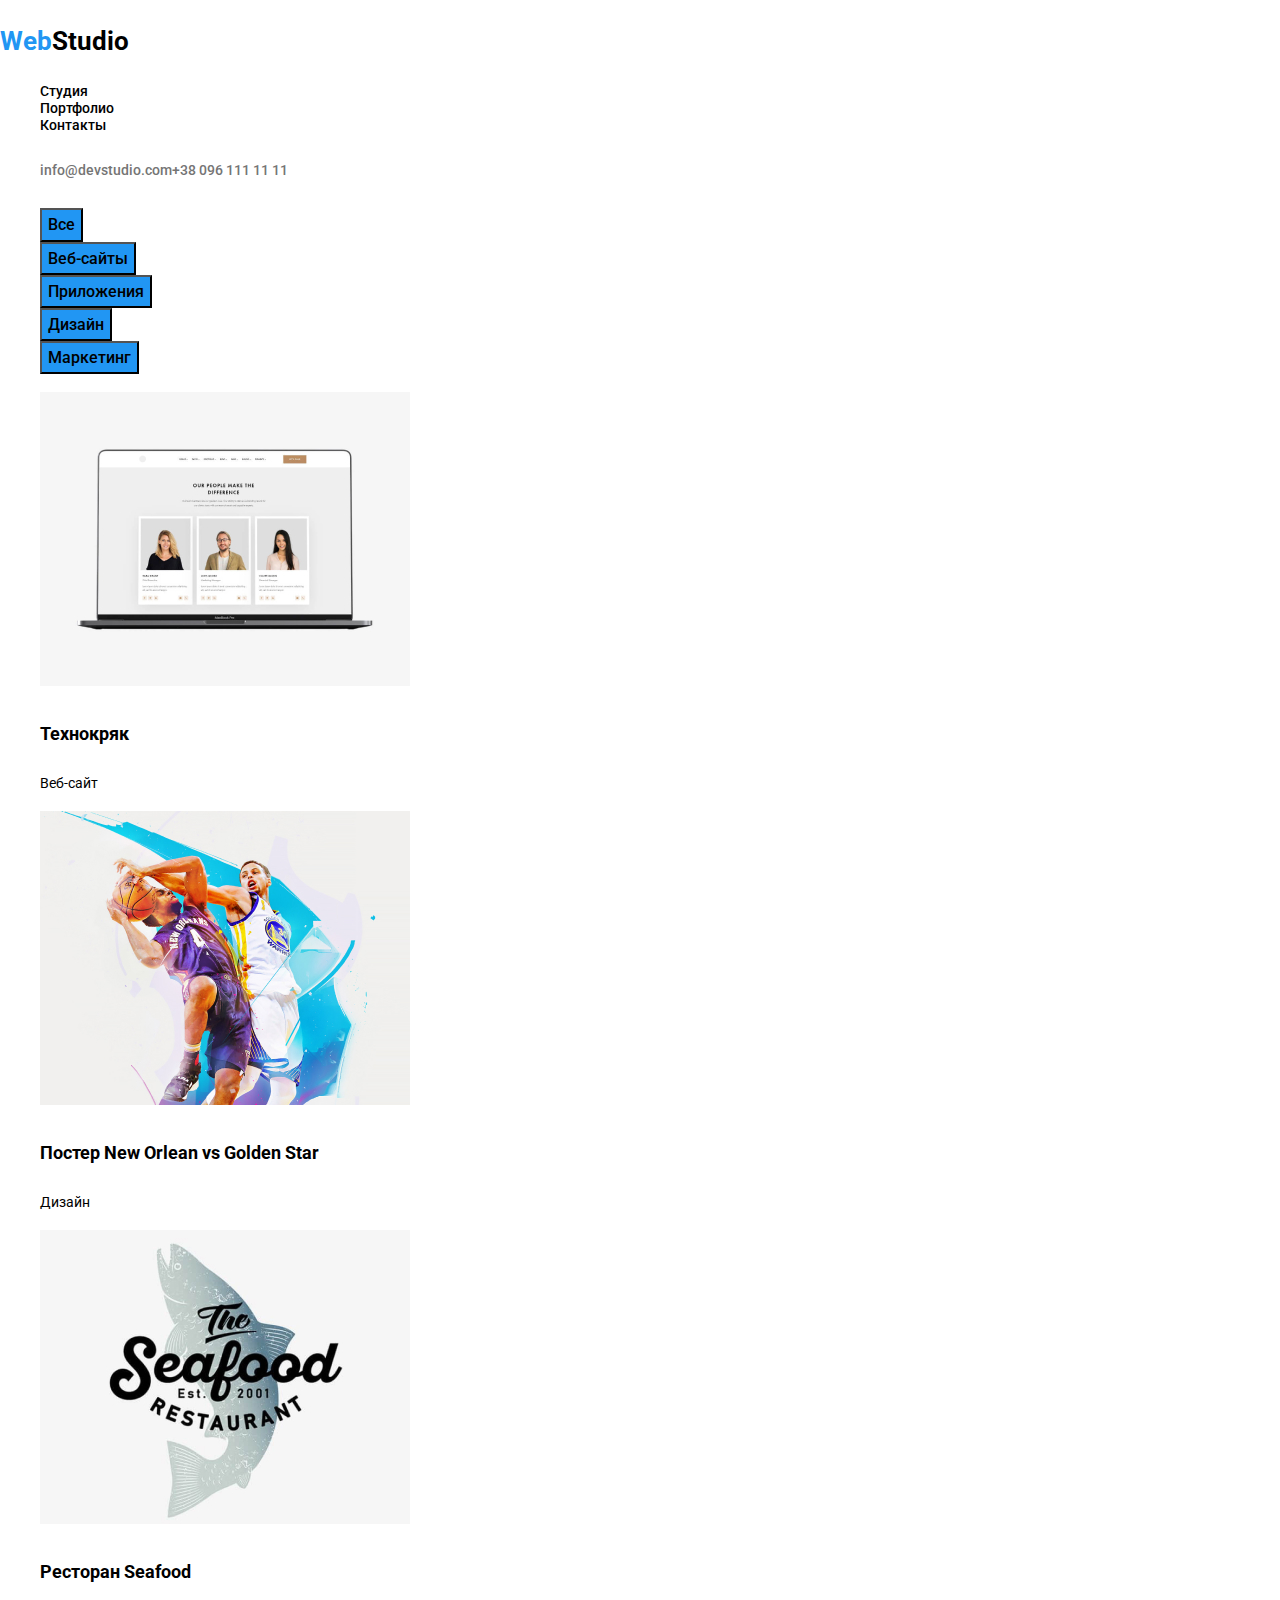
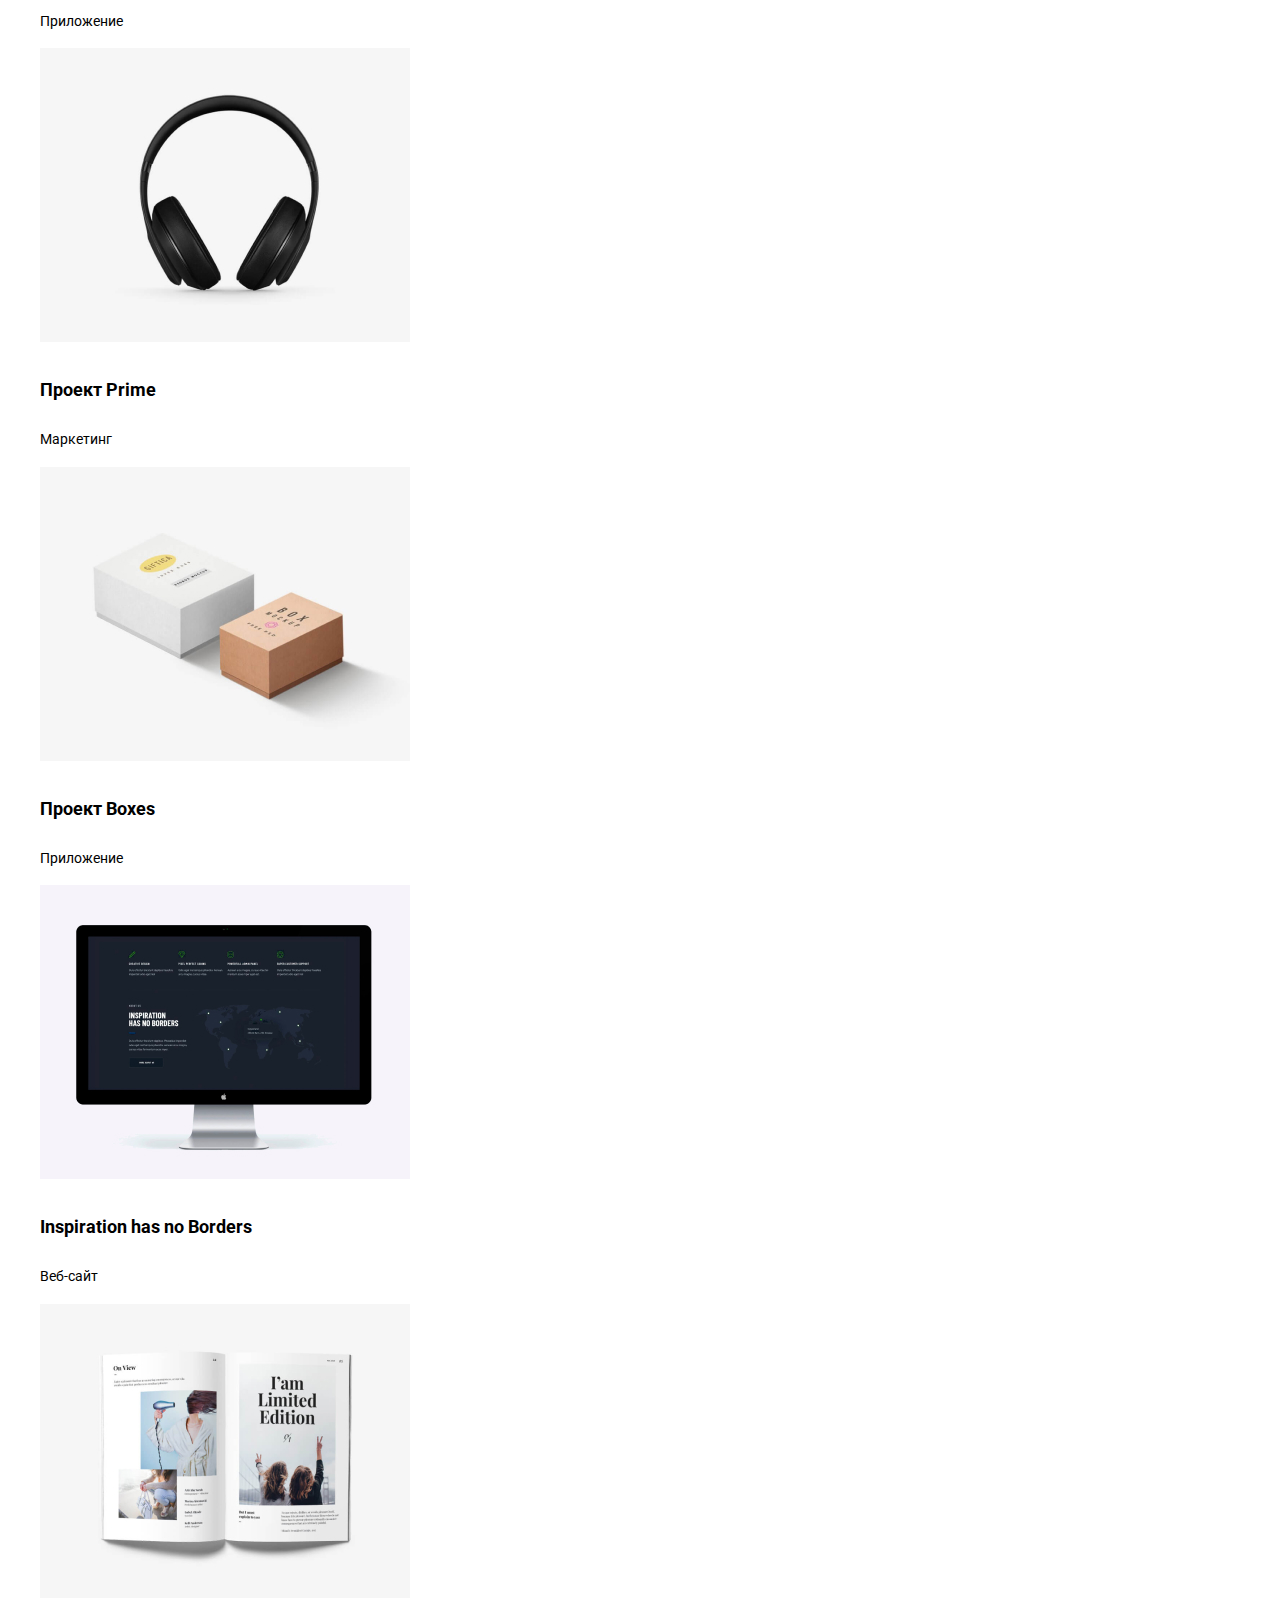
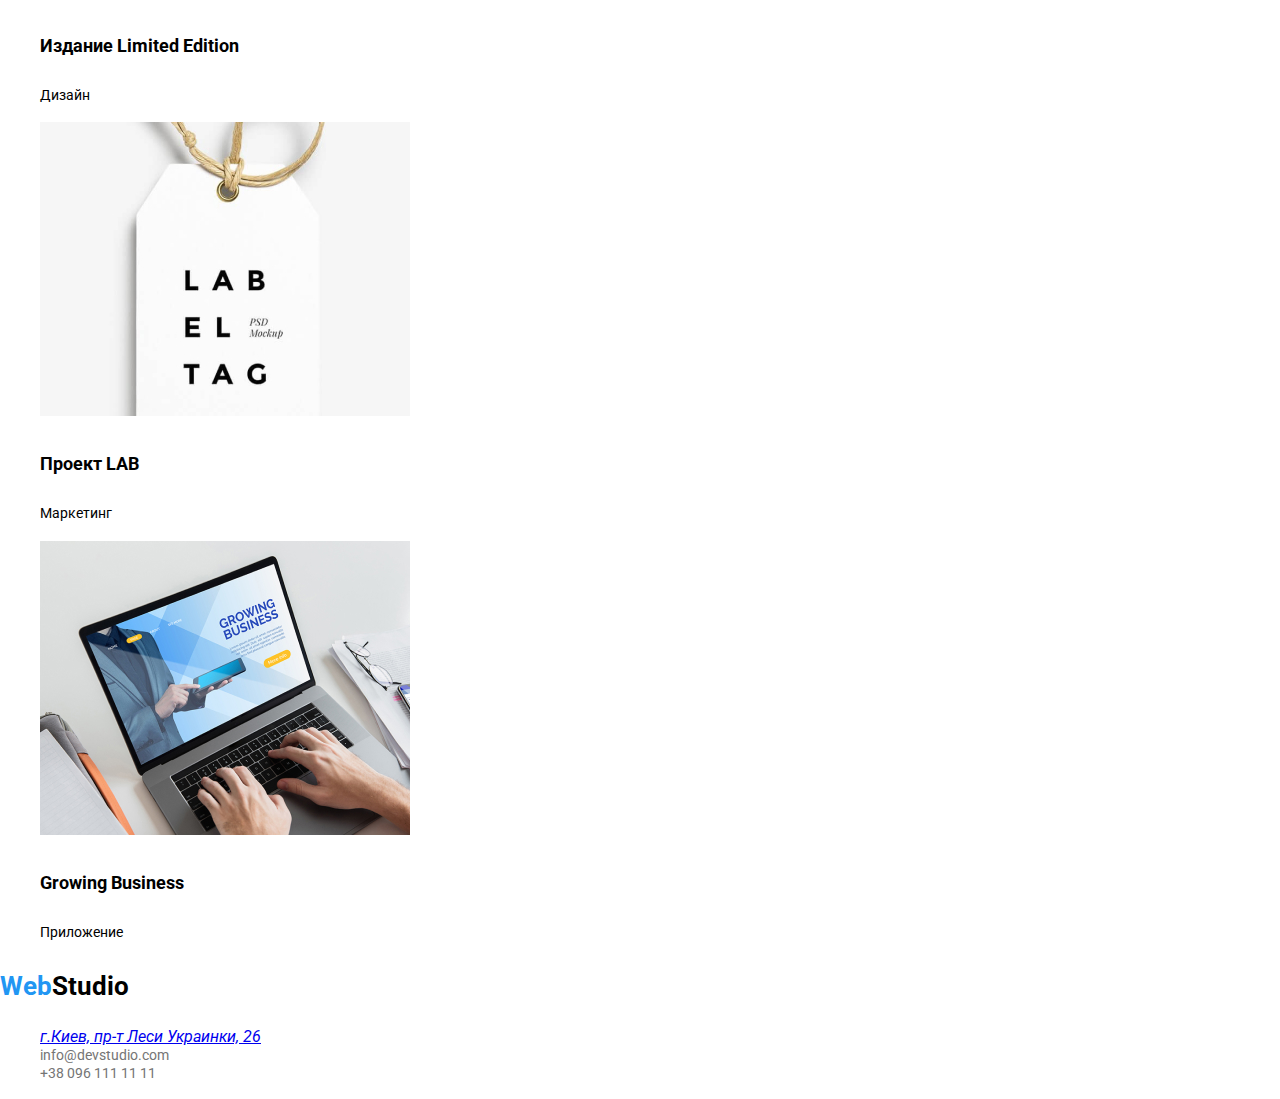
==== portfolio.html @ e32b06ab "First commit" ====
<!DOCTYPE html>
<html lang="en">
<head>
    <meta charset="UTF-8">
    <meta http-equiv="X-UA-Compatible" content="IE=edge">
    <meta name="viewport" content="width=device-width, initial-scale=1.0">
    <title>Portfolio</title>
    <link href="https://fonts.googleapis.com/css2?family=Roboto:wght@400;500;700;900&display=swap" rel="stylesheet">
    <link rel="stylesheet" href="https://cdnjs.cloudflare.com/ajax/libs/modern-normalize/1.0.0/modern-normalize.min.css">
    <link rel="stylesheet" href="./css/styles.css">
</head>
<body>
    <header class="page-header">
        <a href="./index.html" class="logo">
            <p><span class="logo-item">Web</span>Studio</p>
        </a>
        <nav class="nav">
            <ul class="page-header">
                <li><a href="./index.html" class="nav nav-link">Студия</a></li>
                <li><a href="./portfolio.html" class="nav nav-link">Портфолио</a></li>
                <li><a href="#" class="nav nav-link">Контакты</a></li>
            </ul>
        </nav>
            <ul class="contacts">
                <li><a class="contacts contacts-item " href="mailto:info@devstudio.com">info@devstudio.com</a></li>
                <li><a class="contacts contacts-item" href="tel:+380961111111">+38 096 111 11 11</a></li>
            </ul>
    </header>
    
    <main>
            <ul class="list-btn">
                <li><button type="button" class="btn btn-item">Все</button></li>
                <li><button type="button" class="btn btn-item">Веб-сайты</button></li>
                <li><button type="button" class="btn btn-item">Приложения</button></li>
                <li><button type="button" class="btn btn-item">Дизайн</button></li>
                <li><button type="button" class="btn btn-item">Маркетинг</button></li>
            </ul>
        <section class="gallary-project">
                <ul class="gallary-list">
                    <li>
                        <a class="gallary-item" href="">
                            <img class="gallary-img" src="./Image/Tech.jpg" alt="Технокряк">
                        </a>
                        <h3 class="gallary-project">Технокряк</h3>
                        <p class="gallary-text">Веб-сайт</p>
                    </li>
                    <li>
                            <a class="gallary-item" href="">
                                <img class="gallary-img" src="./Image/Basket.jpg" alt="New Orlean vs Golden Star">
                            </a>
                            <h3 class="gallary-project">Постер New Orlean vs Golden Star</h3>
                            <p class="gallary-text">Дизайн</p>
                    </li>
                    <li>
                            <a class="gallary-item" href="">
                                <img class="gallary-img" src="./Image/Seafood.jpg" alt="Приложение ресторан">
                            </a>
                            <h3 class="gallary-project">Ресторан Seafood</h3>
                            <p class="gallary-text">Приложение</p>
                    </li>
                    <li>
                            <a class="gallary-item" href="">
                                <img class="gallary-img" src="./Image/Prime.jpg" alt="Маркетинг">
                            </a>
                            <h3 class="gallary-project">Проект Prime</h3>
                            <p class="gallary-text">Маркетинг</p>
                    </li>
                    <li>
                            <a class="gallary-item" href="">
                                <img class="gallary-img" src="./Image/Boxes.jpg" alt="Приложение">
                            </a>
                            <h3 class="gallary-project">Проект Boxes</h3>
                            <p class="gallary-text">Приложение</p>
                    </li>
                    <li>
                            <a class="gallary-item" href="">
                                <img class="gallary-img" src="./Image/Inspiration.jpg" alt="Inspiration has no Borders">
                            </a>
                            <h3 class="gallary-project">Inspiration has no Borders</h3>
                            <p class="gallary-text">Веб-сайт</p>
                    </li>
                    <li>
                            <a class="gallary-item" href="">
                                <img class="gallary-img" src="./Image/Limited_Edition.jpg" alt="Limited Edition">
                            </a>
                            <h3 class="gallary-project">Издание Limited Edition</h3>
                            <p class="gallary-text">Дизайн</p>
                    </li>
                    <li>
                            <a class="gallary-item" href="">
                                <img class="gallary-img" src="./Image/Labteg.jpg" alt="Проект LAB">
                            </a>
                            <h3 class="gallary-project">Проект LAB</h3>
                            <p class="gallary-text">Маркетинг</p>
                    </li>
                    <li>
                            <a class="gallary-item" href="">
                                <img class="gallary-img" src="./Image/Business.jpg" alt="Growing Business">
                            </a>
                            <h3 class="gallary-project">Growing Business</h3>
                            <p class="gallary-text">Приложение</p>
                    </li>
                </ul>
        </section>
    </main>
    <footer class="page-footer">
        <a href="./index.html" class="logo">
            <p><span class="logo-item">Web</span>Studio</p>
        </a>
        <ul class="address-list">
            <li><address class="address"><a href="https://goo.gl/maps/H3Z23YJFLdJ2ykBN7">г.Киев, пр-т Леси Украинки, 26</a></address></li>
            <li><a class="contacts contacts-item " href="mailto:info@devstudio.com">info@devstudio.com</a></li>
                <li><a class="contacts contacts-item" href="tel:+380961111111">+38 096 111 11 11</a></li>
        </ul>
    </footer>
</body>
</html>
---- css/styles.css ----
:root {
--background-color:#FFFFFF;
--primary-text-color:#000000;
--accent-color:#2196F3;
--title-bg-color:#2F303A;
--second-text-color:#757575;
--section-bg-color:#F5F4FA;
}

body {
    background-color: var(--background-color);
    color: var(--primary-text-color);
    font-family: 'Roboto', 'sans-serif'; 
}

.address-list,
.features,
.contacts,
.page-header,
.features-list,
.gallery-works,
.team-list,
.gallary-list {
    list-style-type: none;
}

.page-header {
    font-size: 14px;
    line-height: 1.2;
    font-weight: 500;    
}

.logo {
    color: var(--primary-text-color);
    font-size: 26px;
    font-weight: 700;
    text-decoration: none;
}

.logo-item {
    color: var(--accent-color);
}

.nav {
    color: var(--primary-text-color);
    text-decoration: none;
}

.nav-link:hover, :focus {
    color: var(--accent-color);
}

.contacts {
    color: var(--second-text-color);
    text-decoration: none;
    display: inline-flex;
    font-size: 14px;
    line-height: 1.2;
}   

.contacts-item:hover, :focus {
    color: var(--accent-color);
}

.hero {
    background-color: var(--title-bg-color);
    color: var(--section-bg-color);
}

.hero > h1 {
    font-weight: 900;
    font-size: 44px;
    line-height: 1.35;
}
.btn {
    background-color: var(--accent-color);
    font-family: 'Roboto', 'sans-serif';
    font-size: 16px;
    font-weight: 700;
    line-height: 1.9;
    cursor: pointer; 
}

.btn-item {
    font-weight: 500;
    line-height: 1.7;
}

.gallary > h2 {
    font-size: 36px;
    font-weight: 700;
    line-height: 1.2;
}

.team > h2 {
    font-size: 36px;
    font-weight: 700;
    line-height: 1.2;
}

.list-btn {
    list-style-type: none;   
}

.features-item {
    font-size: 14px;
    line-height: 1.2;
    font-weight: 700;
}

.features-text {
    font-size: 14px;
    line-height: 1.7;
    font-weight: 400;
}

.author {
    font-size: 16px;
    font-weight: 500;
    line-height: 1.2;
}

.position {
    font-size: 16px;
    font-weight: 400; 
    line-height: 1.2;  
}

.gallary-project {
    font-size: 18px;
    font-weight: 700; 
    line-height: 2;
}

.gallary-text {
    font-size: 14px;
    font-weight: 400;
    line-height: 1.9;
}
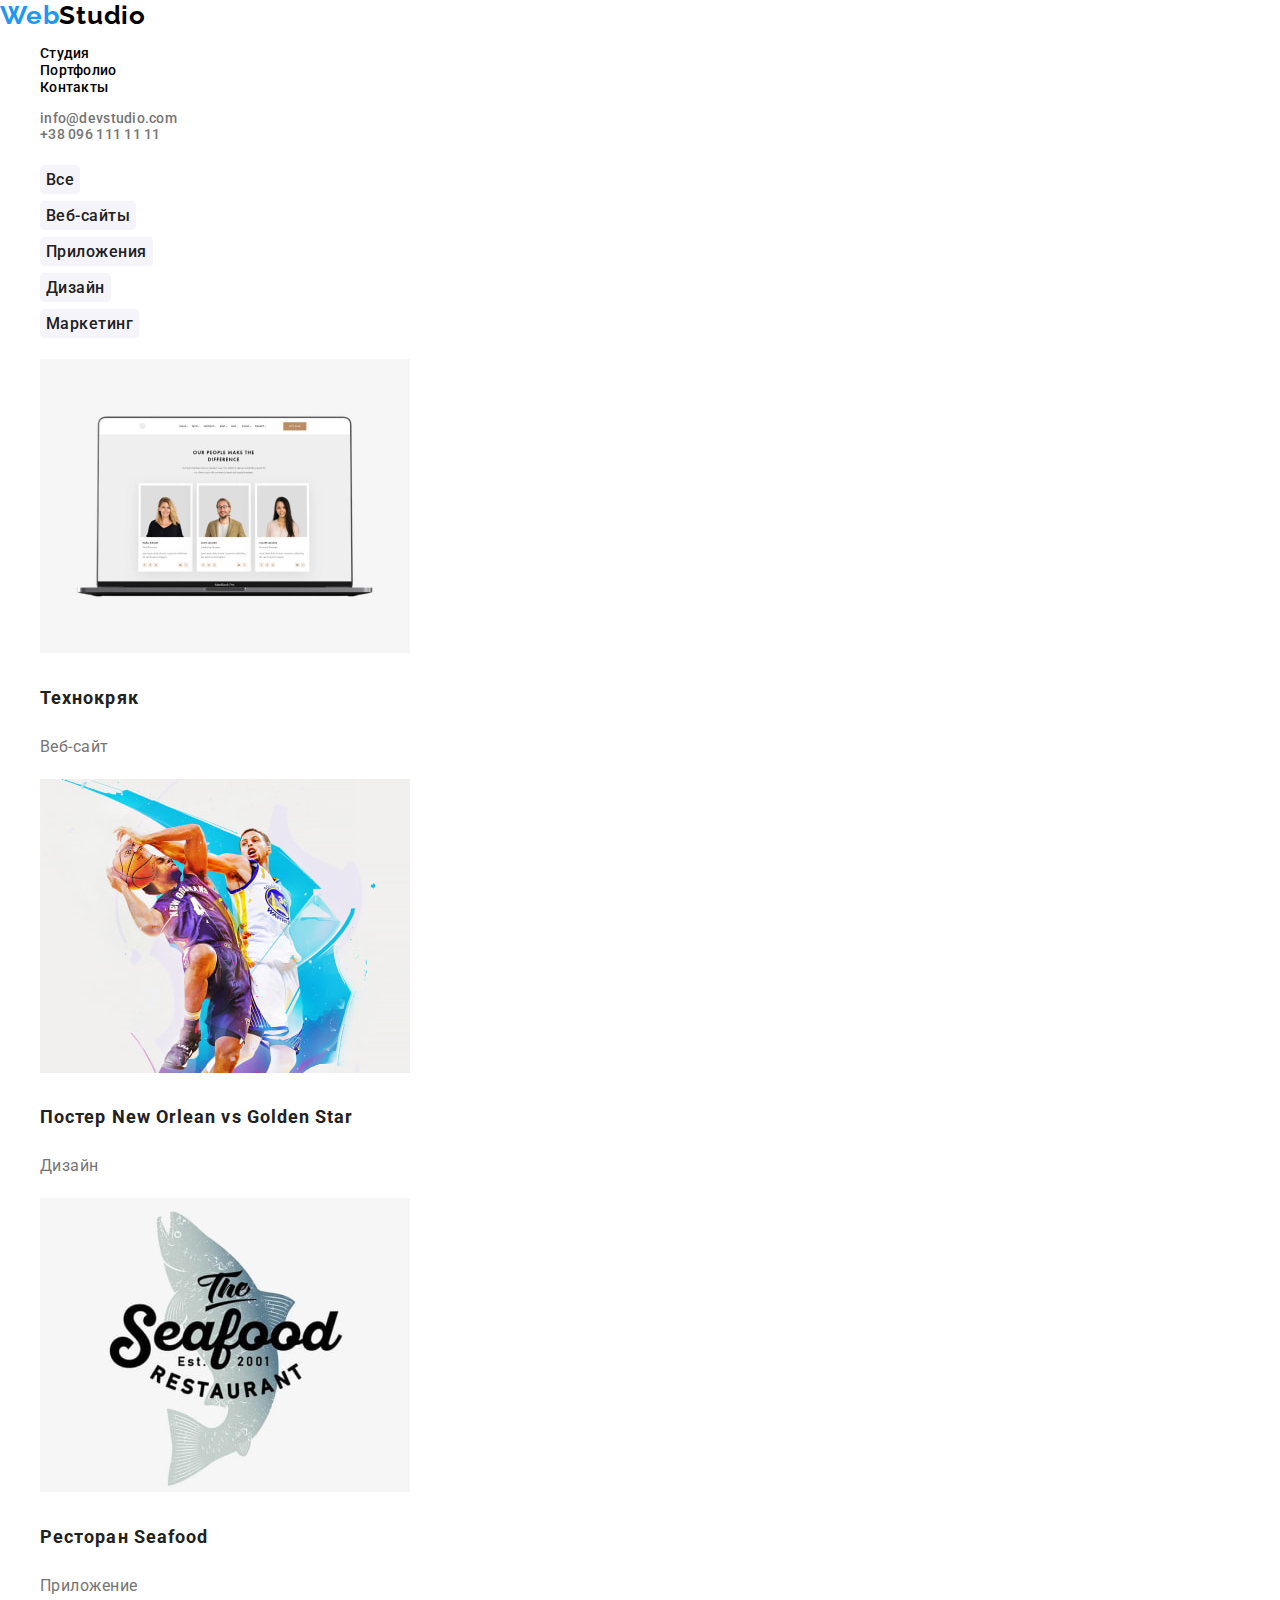
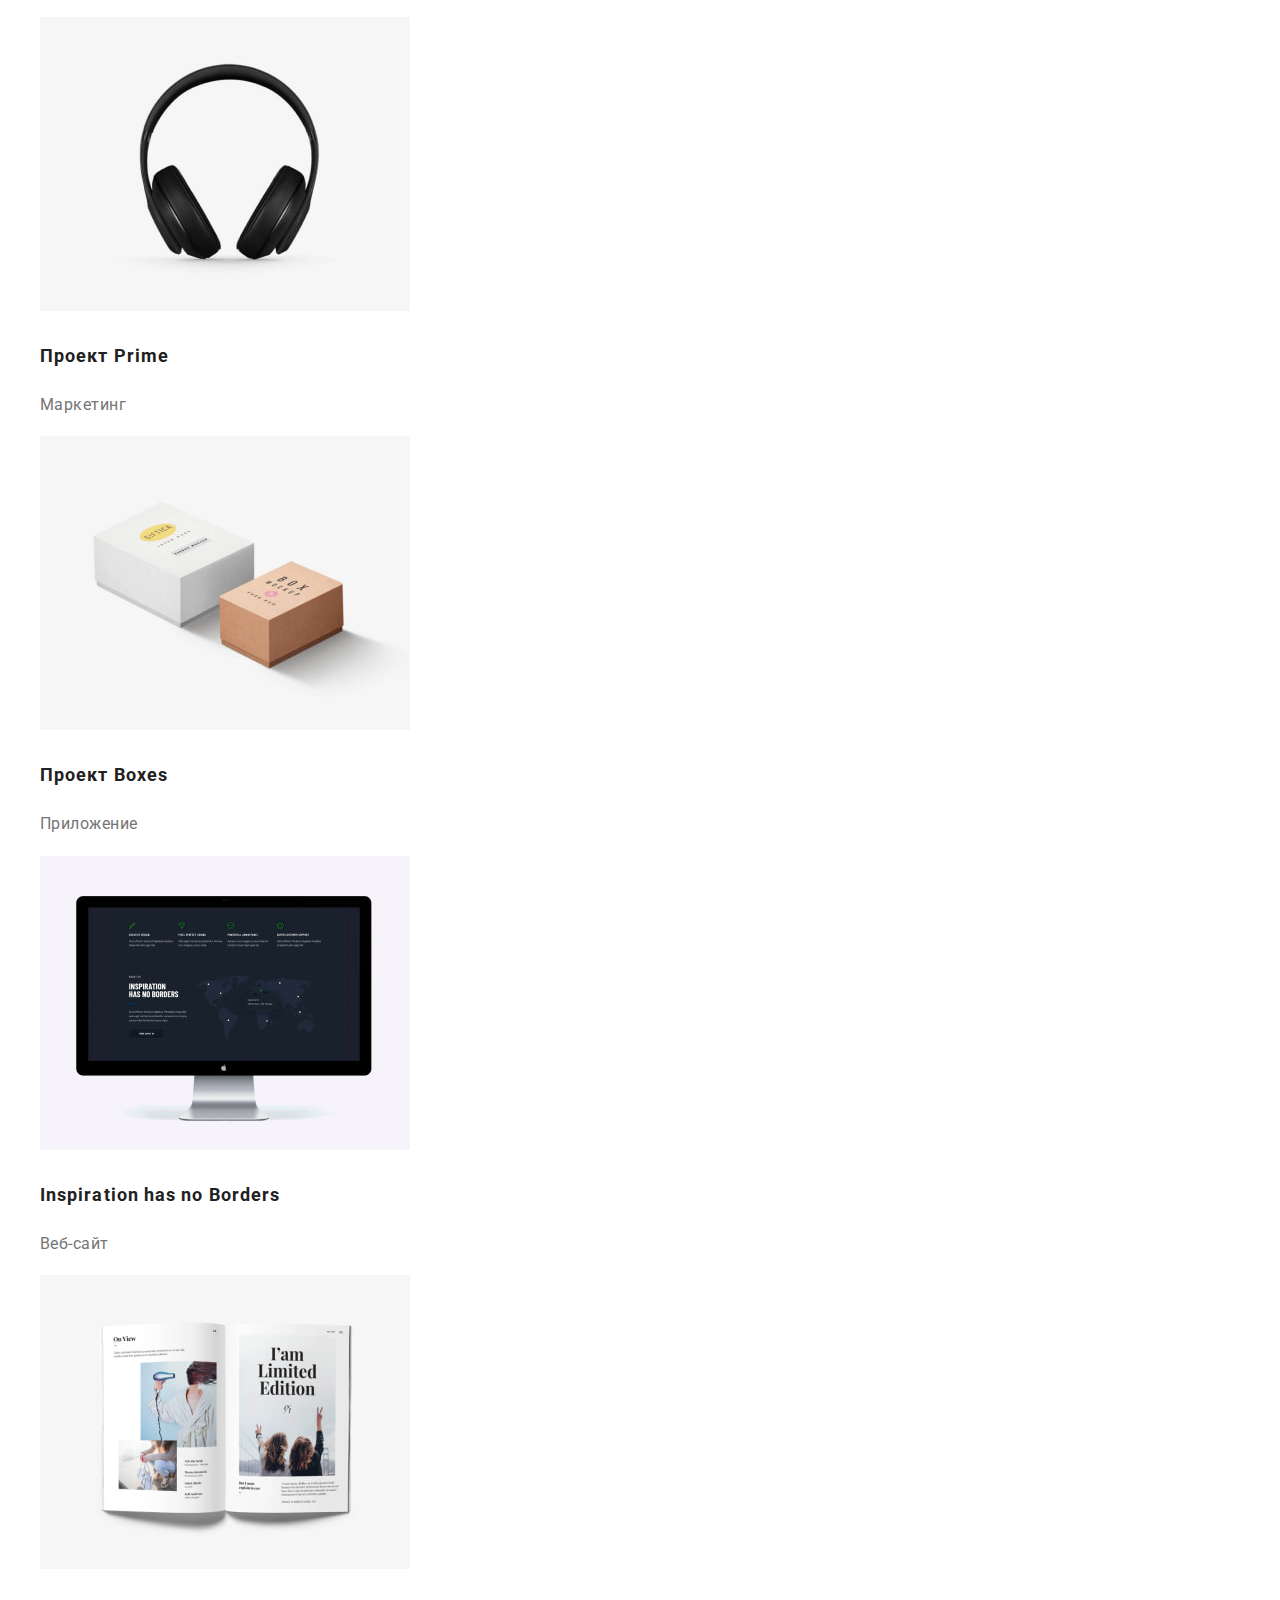
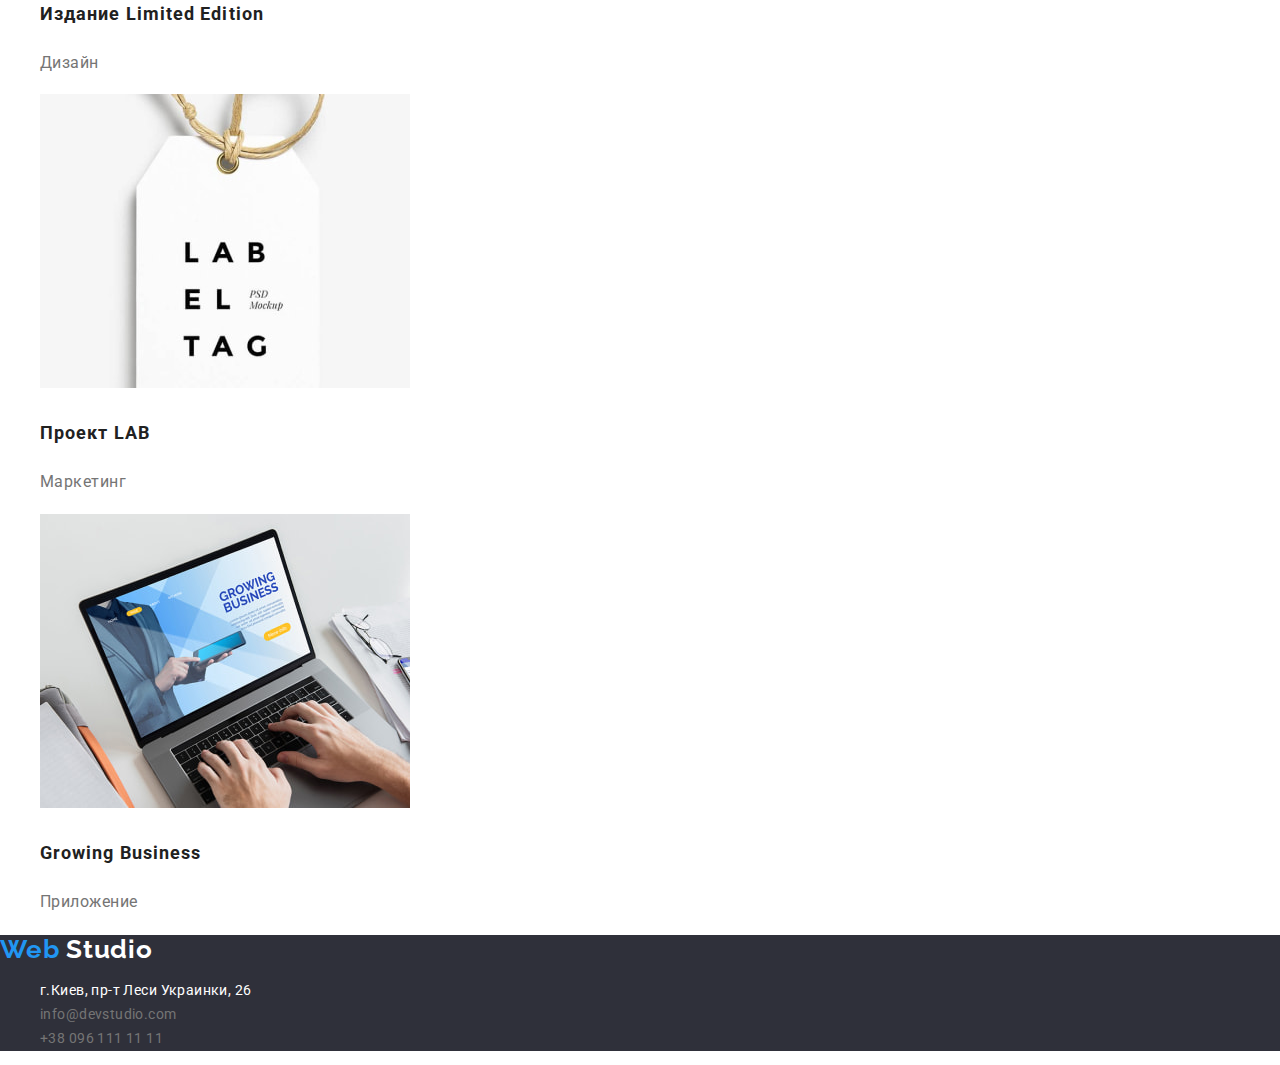
==== commit 878a3114: "update" ====
--- a/portfolio.html
+++ b/portfolio.html
@@ -5,14 +5,15 @@
     <meta http-equiv="X-UA-Compatible" content="IE=edge">
     <meta name="viewport" content="width=device-width, initial-scale=1.0">
     <title>Portfolio</title>
-    <link href="https://fonts.googleapis.com/css2?family=Roboto:wght@400;500;700;900&display=swap" rel="stylesheet">
     <link rel="stylesheet" href="https://cdnjs.cloudflare.com/ajax/libs/modern-normalize/1.0.0/modern-normalize.min.css">
+    <link rel="preconnect" href="https://fonts.gstatic.com">
+    <link href="https://fonts.googleapis.com/css2?family=Raleway:wght@400;700&family=Roboto:wght@400;500;700;900&display=swap" rel="stylesheet">
     <link rel="stylesheet" href="./css/styles.css">
 </head>
 <body>
     <header class="page-header">
         <a href="./index.html" class="logo">
-            <p><span class="logo-item">Web</span>Studio</p>
+            <span class="logo-item">Web</span>Studio
         </a>
         <nav class="nav">
             <ul class="page-header">
@@ -28,6 +29,7 @@
     </header>
     
     <main>
+        <section class="gallary-project">
             <ul class="list-btn">
                 <li><button type="button" class="btn btn-item">Все</button></li>
                 <li><button type="button" class="btn btn-item">Веб-сайты</button></li>
@@ -35,82 +37,81 @@
                 <li><button type="button" class="btn btn-item">Дизайн</button></li>
                 <li><button type="button" class="btn btn-item">Маркетинг</button></li>
             </ul>
-        <section class="gallary-project">
                 <ul class="gallary-list">
                     <li>
                         <a class="gallary-item" href="">
                             <img class="gallary-img" src="./Image/Tech.jpg" alt="Технокряк">
+                            <h2 class="gallary-project">Технокряк</h2>
+                            <p class="gallary-text">Веб-сайт</p>
                         </a>
-                        <h3 class="gallary-project">Технокряк</h3>
-                        <p class="gallary-text">Веб-сайт</p>
                     </li>
                     <li>
-                            <a class="gallary-item" href="">
-                                <img class="gallary-img" src="./Image/Basket.jpg" alt="New Orlean vs Golden Star">
-                            </a>
-                            <h3 class="gallary-project">Постер New Orlean vs Golden Star</h3>
+                        <a class="gallary-item" href="">
+                            <img class="gallary-img" src="./Image/Basket.jpg" alt="New Orlean vs Golden Star">
+                            <h2 class="gallary-project">Постер New Orlean vs Golden Star</h2>
                             <p class="gallary-text">Дизайн</p>
+                        </a>
                     </li>
                     <li>
-                            <a class="gallary-item" href="">
-                                <img class="gallary-img" src="./Image/Seafood.jpg" alt="Приложение ресторан">
-                            </a>
-                            <h3 class="gallary-project">Ресторан Seafood</h3>
+                        <a class="gallary-item" href="">
+                            <img class="gallary-img" src="./Image/Seafood.jpg" alt="Приложение ресторан">
+                            <h2 class="gallary-project">Ресторан Seafood</h2>
                             <p class="gallary-text">Приложение</p>
+                        </a>
                     </li>
                     <li>
-                            <a class="gallary-item" href="">
-                                <img class="gallary-img" src="./Image/Prime.jpg" alt="Маркетинг">
-                            </a>
-                            <h3 class="gallary-project">Проект Prime</h3>
+                        <a class="gallary-item" href="">
+                            <img class="gallary-img" src="./Image/Prime.jpg" alt="Маркетинг">
+                            <h2 class="gallary-project">Проект Prime</h2>
                             <p class="gallary-text">Маркетинг</p>
+                        </a>
                     </li>
                     <li>
-                            <a class="gallary-item" href="">
-                                <img class="gallary-img" src="./Image/Boxes.jpg" alt="Приложение">
-                            </a>
-                            <h3 class="gallary-project">Проект Boxes</h3>
+                        <a class="gallary-item" href="">
+                            <img class="gallary-img" src="./Image/Boxes.jpg" alt="Приложение">
+                            <h2 class="gallary-project">Проект Boxes</h2>
                             <p class="gallary-text">Приложение</p>
+                        </a>
                     </li>
                     <li>
-                            <a class="gallary-item" href="">
-                                <img class="gallary-img" src="./Image/Inspiration.jpg" alt="Inspiration has no Borders">
-                            </a>
-                            <h3 class="gallary-project">Inspiration has no Borders</h3>
+                        <a class="gallary-item" href="">
+                            <img class="gallary-img" src="./Image/Inspiration.jpg" alt="Inspiration has no Borders">
+                            <h2 class="gallary-project">Inspiration has no Borders</h2>
                             <p class="gallary-text">Веб-сайт</p>
+                        </a>
                     </li>
                     <li>
-                            <a class="gallary-item" href="">
-                                <img class="gallary-img" src="./Image/Limited_Edition.jpg" alt="Limited Edition">
-                            </a>
-                            <h3 class="gallary-project">Издание Limited Edition</h3>
+                        <a class="gallary-item" href="">
+                            <img class="gallary-img" src="./Image/Limited_Edition.jpg" alt="Limited Edition">
+                            <h2 class="gallary-project">Издание Limited Edition</h2>
                             <p class="gallary-text">Дизайн</p>
+                        </a>
                     </li>
                     <li>
-                            <a class="gallary-item" href="">
-                                <img class="gallary-img" src="./Image/Labteg.jpg" alt="Проект LAB">
-                            </a>
-                            <h3 class="gallary-project">Проект LAB</h3>
+                        <a class="gallary-item" href="">
+                            <img class="gallary-img" src="./Image/Labteg.jpg" alt="Проект LAB">
+                            <h2 class="gallary-project">Проект LAB</h2>
                             <p class="gallary-text">Маркетинг</p>
+                        </a>
                     </li>
                     <li>
-                            <a class="gallary-item" href="">
-                                <img class="gallary-img" src="./Image/Business.jpg" alt="Growing Business">
-                            </a>
-                            <h3 class="gallary-project">Growing Business</h3>
+                        <a class="gallary-item" href="">
+                            <img class="gallary-img" src="./Image/Business.jpg" alt="Growing Business">
+                            <h2 class="gallary-project">Growing Business</h2>
                             <p class="gallary-text">Приложение</p>
+                        </a>
                     </li>
                 </ul>
         </section>
     </main>
     <footer class="page-footer">
-        <a href="./index.html" class="logo">
-            <p><span class="logo-item">Web</span>Studio</p>
+        <a href="./index.html" class=" logo logo-footer">
+            <span class="logo-item">Web </span>Studio
         </a>
         <ul class="address-list">
-            <li><address class="address"><a href="https://goo.gl/maps/H3Z23YJFLdJ2ykBN7">г.Киев, пр-т Леси Украинки, 26</a></address></li>
-            <li><a class="contacts contacts-item " href="mailto:info@devstudio.com">info@devstudio.com</a></li>
-                <li><a class="contacts contacts-item" href="tel:+380961111111">+38 096 111 11 11</a></li>
+            <li><address ><a class="address" href="https://goo.gl/maps/H3Z23YJFLdJ2ykBN7">г.Киев, пр-т Леси Украинки, 26</a></address></li>
+            <li><a class="contacts contacts-footer " href="mailto:info@devstudio.com">info@devstudio.com</a></li>
+                <li><a class="contacts contacts-footer" href="tel:+380961111111">+38 096 111 11 11</a></li>
         </ul>
     </footer>
 </body>
--- a/css/styles.css
+++ b/css/styles.css
@@ -1,10 +1,12 @@
 :root {
 --background-color:#FFFFFF;
 --primary-text-color:#000000;
+--thirty-text-color:#212121;
 --accent-color:#2196F3;
 --title-bg-color:#2F303A;
 --second-text-color:#757575;
 --section-bg-color:#F5F4FA;
+--background-color-btn:#E5E5E5;
 }
 
 body {
@@ -20,8 +22,10 @@
 .features-list,
 .gallery-works,
 .team-list,
-.gallary-list {
+.gallary-list,
+.list-btn {
     list-style-type: none;
+    font-family: 'Roboto', 'sans-serif';
 }
 
 .page-header {
@@ -31,19 +35,27 @@
 }
 
 .logo {
+    font-family: 'Raleway';
     color: var(--primary-text-color);
     font-size: 26px;
     font-weight: 700;
     text-decoration: none;
+    letter-spacing: 0.03em;
 }
 
 .logo-item {
+    font-family: 'Raleway';
     color: var(--accent-color);
 }
 
 .nav {
     color: var(--primary-text-color);
     text-decoration: none;
+    font-family: Roboto;
+    font-weight: 500;
+    font-size: 14px;
+    line-height: 1.2;
+    letter-spacing: 0.02em;
 }
 
 .nav-link:hover, :focus {
@@ -52,22 +64,28 @@
 
 .contacts {
     color: var(--second-text-color);
-    text-decoration: none;
-    display: inline-flex;
+    font-family: 'Roboto', 'sans-serif';
+    text-decoration: none;
     font-size: 14px;
     line-height: 1.2;
 }   
 
+.contacts-item {
+    font-family: 'Roboto', 'sans-serif';
+    font-size: 14px;
+    line-height: 1.2;
+    letter-spacing: 0.02em;
+}
 .contacts-item:hover, :focus {
     color: var(--accent-color);
 }
 
 .hero {
     background-color: var(--title-bg-color);
-    color: var(--section-bg-color);
-}
-
-.hero > h1 {
+    color: var(--background-color);
+}
+
+.hero-title {
     font-weight: 900;
     font-size: 44px;
     line-height: 1.35;
@@ -76,64 +94,147 @@
     background-color: var(--accent-color);
     font-family: 'Roboto', 'sans-serif';
     font-size: 16px;
-    font-weight: 700;
+    cursor: pointer; 
+    border: none;
+    border-radius: 4px;
+}
+
+.btn-hero {
+    color: var(--background-color);
     line-height: 1.9;
-    cursor: pointer; 
+    letter-spacing: 0.06em;
+    font-weight: 700;
 }
 
 .btn-item {
+    background-color:var(--section-bg-color);
+    color:var(--thirty-text-color);
     font-weight: 500;
     line-height: 1.7;
-}
-
-.gallary > h2 {
+    letter-spacing: 0.03em;
+    
+}
+
+.btn-item:hover, :focus {
+    background-color: var(--accent-color);
+}
+
+.gallary-title {
     font-size: 36px;
     font-weight: 700;
     line-height: 1.2;
-}
-
-.team > h2 {
+    letter-spacing: 0.03em;
+}
+
+.team{
+    background-color: var(--section-bg-color);
+}
+
+.team-title {
     font-size: 36px;
     font-weight: 700;
     line-height: 1.2;
 }
 
-.list-btn {
-    list-style-type: none;   
-}
-
-.features-item {
-    font-size: 14px;
-    line-height: 1.2;
-    font-weight: 700;
+.team-item {
+    background-color: var(--background-color);
+    box-shadow: 0px 1px 3px rgba(0, 0, 0, 0.12), 
+    0px 1px 1px rgba(0, 0, 0, 0.14), 
+    0px 2px 1px rgba(0, 0, 0, 0.2);
+    border-radius: 0px 0px 4px 4px;
+    width: 270px;
+}
+
+.features-title {
+    font-family: "Roboto", sans-serif;
+    font-size: 14px;
+    line-height: 1.2;
+    font-weight: 700;
+    letter-spacing: 0.03em;
 }
 
 .features-text {
+    font-family: "Roboto", sans-serif;
     font-size: 14px;
     line-height: 1.7;
     font-weight: 400;
+    letter-spacing: 0.03em;
+    text-decoration: none;
 }
 
 .author {
+    font-family: "Roboto", sans-serif;
     font-size: 16px;
     font-weight: 500;
     line-height: 1.2;
+    letter-spacing: 0.03em;
 }
 
 .position {
+    font-family: "Roboto", sans-serif;
+    color: var(--second-text-color);
     font-size: 16px;
     font-weight: 400; 
-    line-height: 1.2;  
+    line-height: 1.2;
+    letter-spacing: 0.03em;  
+}
+
+.gallary-item {
+    text-decoration: none;
+    
 }
 
 .gallary-project {
+    font-family: "Roboto", sans-serif;
+    color: var(--thirty-text-color);
     font-size: 18px;
     font-weight: 700; 
     line-height: 2;
+    letter-spacing: 0.06em;
 }
 
 .gallary-text {
-    font-size: 14px;
-    font-weight: 400;
+    font-family: "Roboto", sans-serif;
+    color: var(--second-text-color);
+    font-size: 16px;
+    font-weight:400;
     line-height: 1.9;
-}
+    letter-spacing: 0.03em;
+}
+
+.address-list {
+    font-family: "Roboto", sans-serif;
+    font-weight: 400;
+    font-size: 14px;
+    line-height: 1.71;
+    letter-spacing: 0.03em;
+}   
+
+.contacts-footer {
+    font-family: "Roboto", sans-serif;
+    font-weight: 400;
+    font-size: 14px;
+    line-height: 1.71;
+    letter-spacing: 0.03em;
+    text-decoration: none;
+}
+
+.address {
+    font-family: "Roboto", sans-serif;;
+    font-weight: 400;
+    font-size: 14px;
+    line-height: 1.7;
+    font-style: normal;
+    letter-spacing: 0.03em;
+    color:var(--background-color);
+    text-decoration: none;
+}
+
+.page-footer {
+    background-color: var(--title-bg-color);
+}
+
+.logo-footer {
+    font-family: 'Raleway';
+    color: var(--background-color);
+}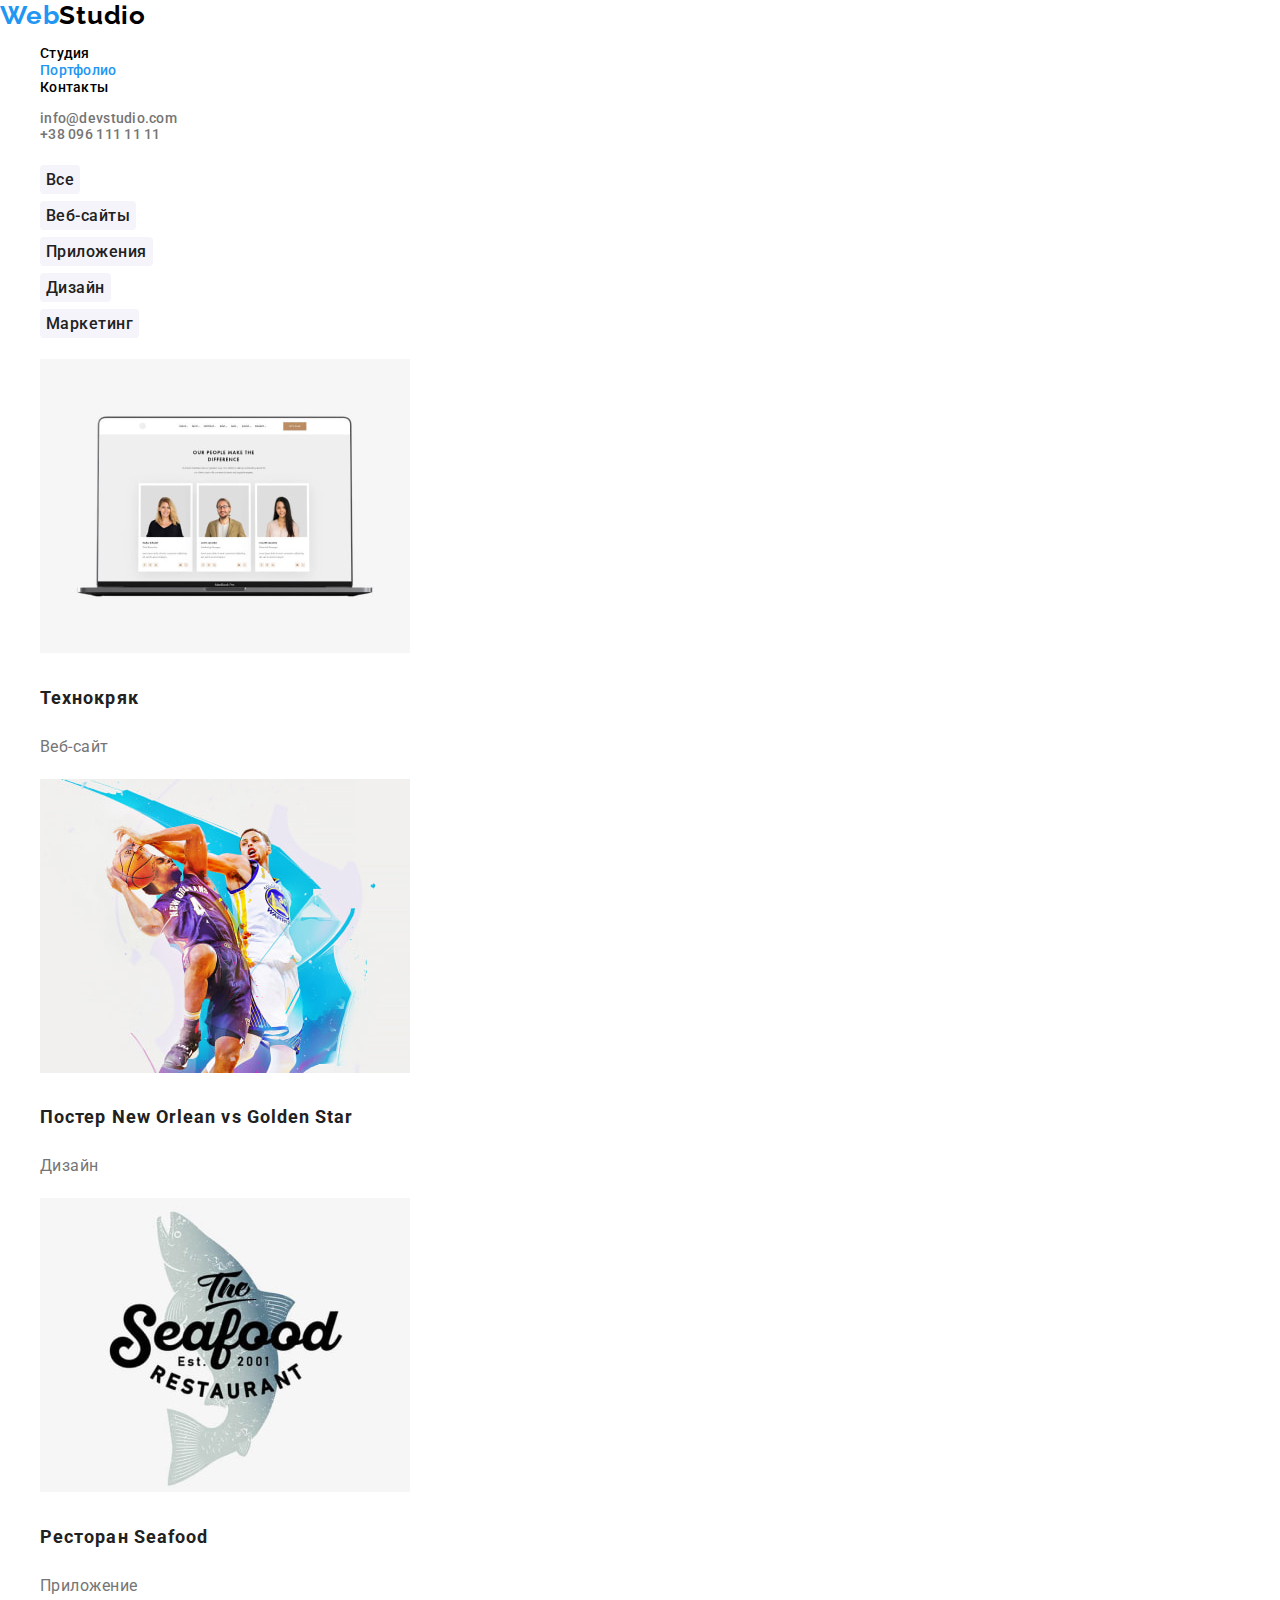
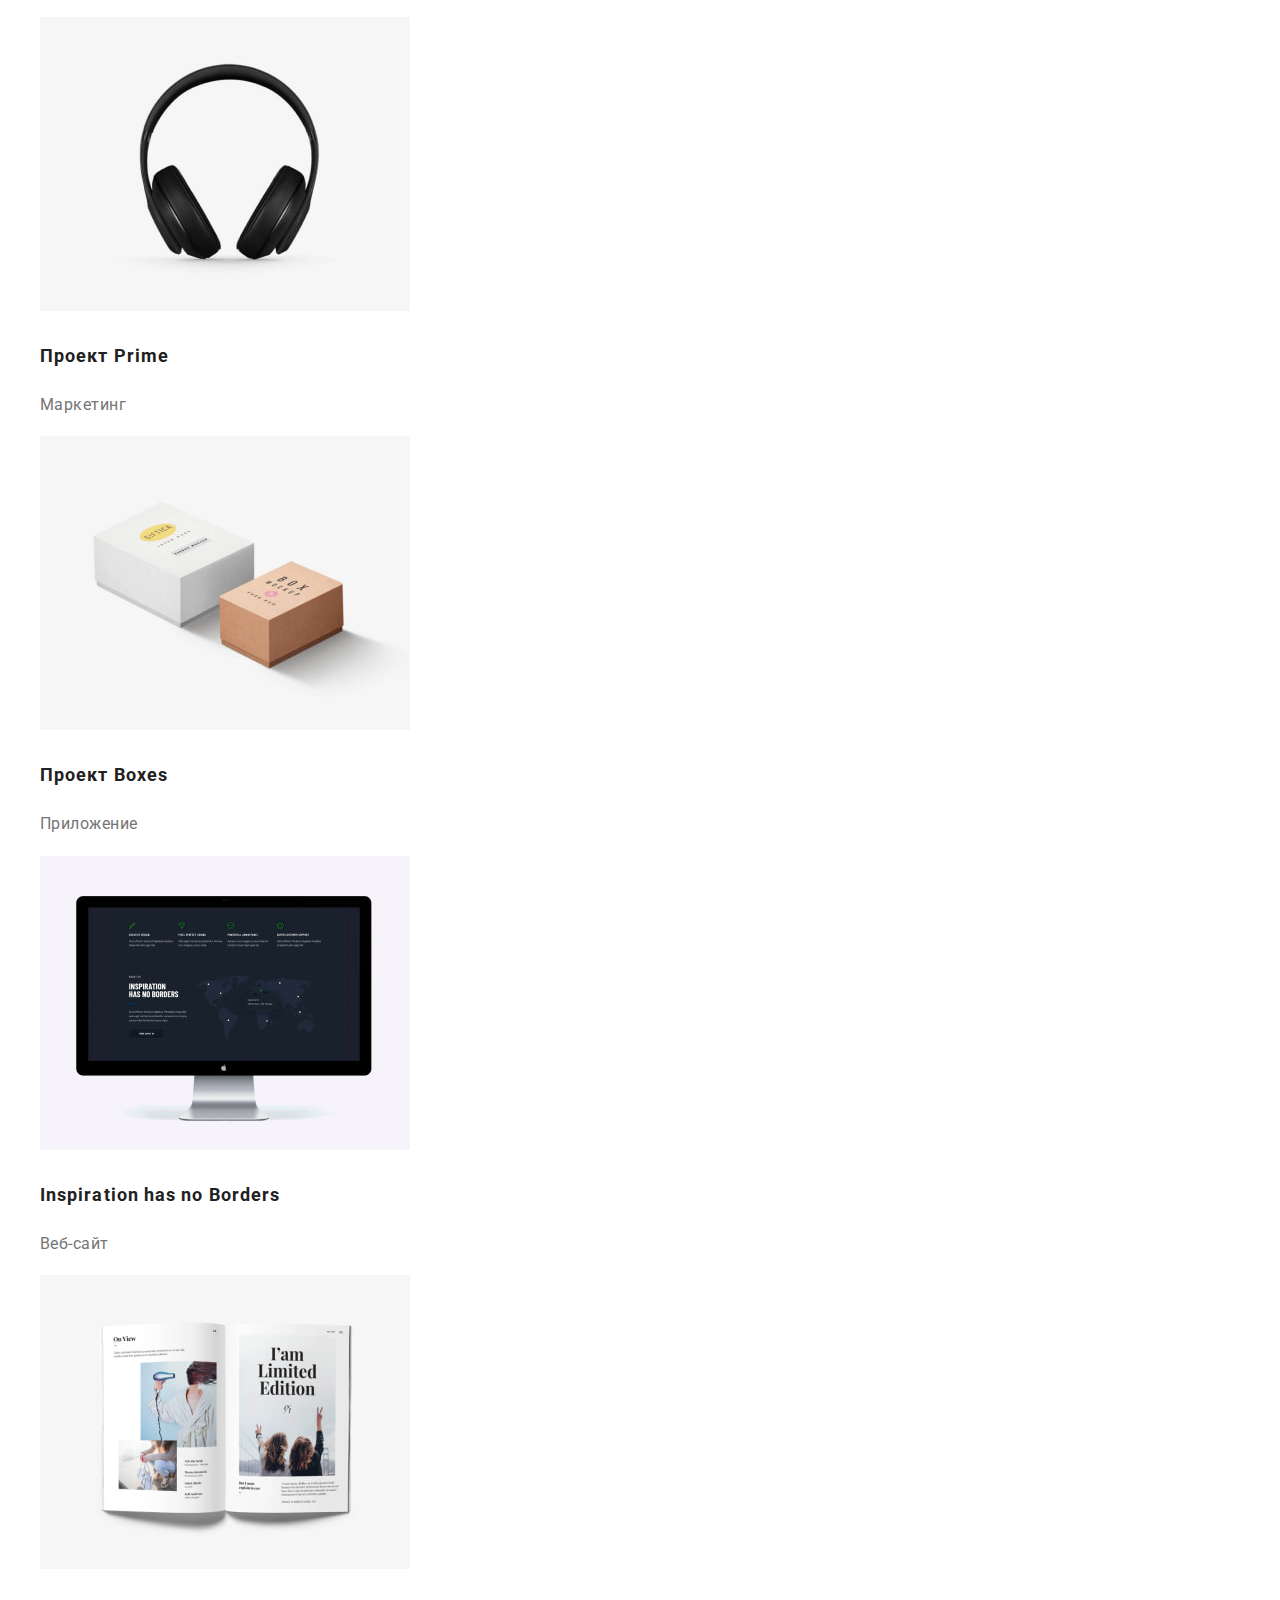
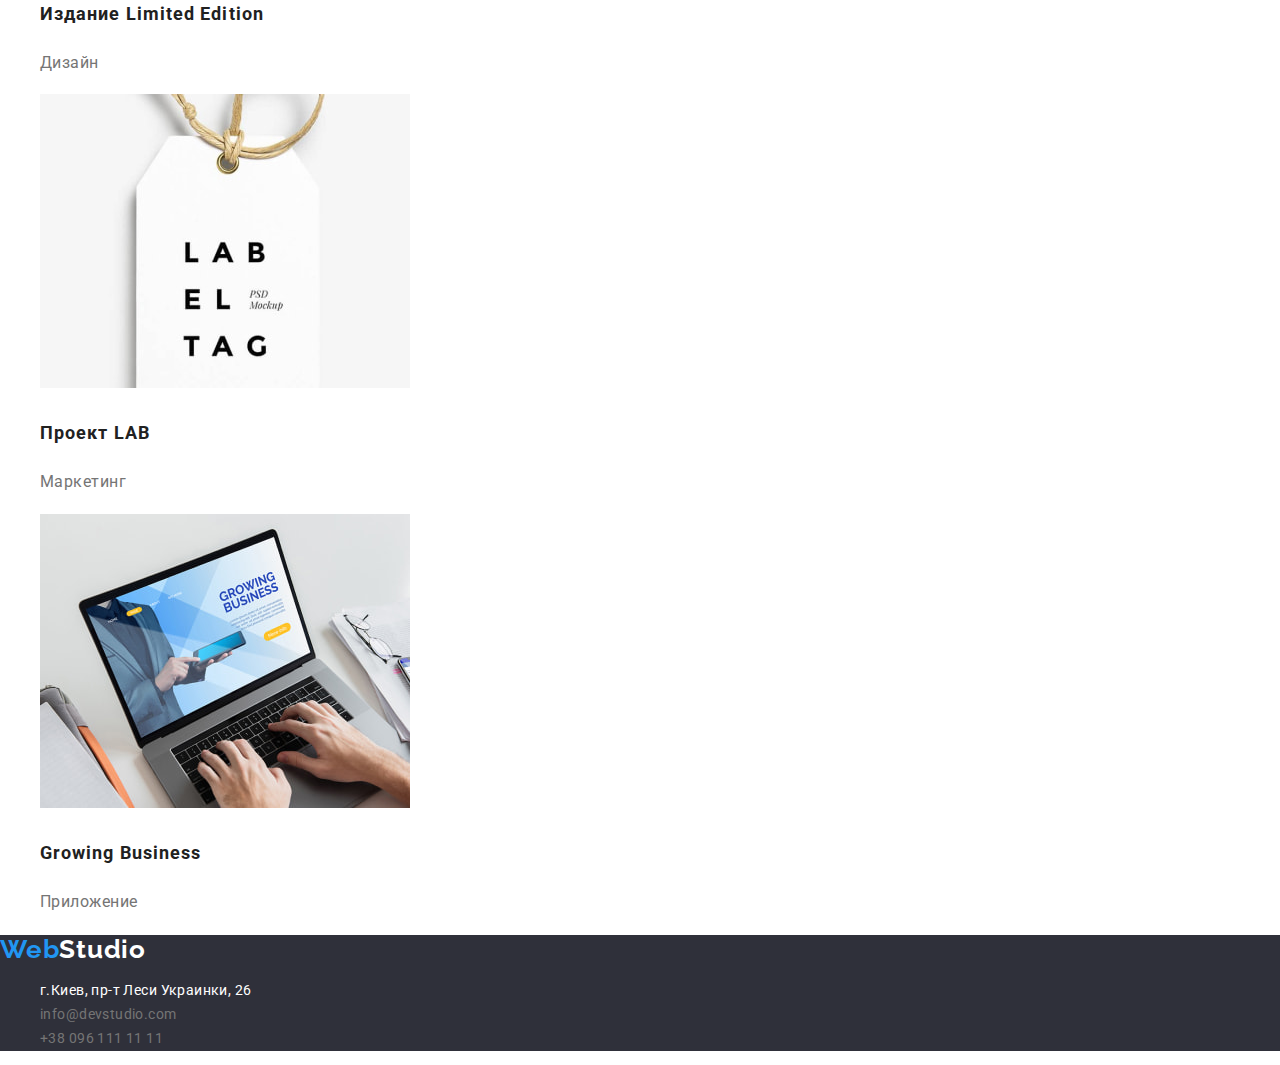
==== commit 1fe8ee91: "добавлен current" ====
--- a/portfolio.html
+++ b/portfolio.html
@@ -18,7 +18,7 @@
         <nav class="nav">
             <ul class="page-header">
                 <li><a href="./index.html" class="nav nav-link">Студия</a></li>
-                <li><a href="./portfolio.html" class="nav nav-link">Портфолио</a></li>
+                <li><a href="./portfolio.html" class="nav nav-link current">Портфолио</a></li>
                 <li><a href="#" class="nav nav-link">Контакты</a></li>
             </ul>
         </nav>
@@ -38,63 +38,63 @@
                 <li><button type="button" class="btn btn-item">Маркетинг</button></li>
             </ul>
                 <ul class="gallary-list">
-                    <li>
+                    <li class="gallary-title-card">
                         <a class="gallary-item" href="">
                             <img class="gallary-img" src="./Image/Tech.jpg" alt="Технокряк">
                             <h2 class="gallary-project">Технокряк</h2>
                             <p class="gallary-text">Веб-сайт</p>
                         </a>
                     </li>
-                    <li>
+                    <li class="gallary-title-card">
                         <a class="gallary-item" href="">
                             <img class="gallary-img" src="./Image/Basket.jpg" alt="New Orlean vs Golden Star">
                             <h2 class="gallary-project">Постер New Orlean vs Golden Star</h2>
                             <p class="gallary-text">Дизайн</p>
                         </a>
                     </li>
-                    <li>
+                    <li class="gallary-title-card">
                         <a class="gallary-item" href="">
                             <img class="gallary-img" src="./Image/Seafood.jpg" alt="Приложение ресторан">
                             <h2 class="gallary-project">Ресторан Seafood</h2>
                             <p class="gallary-text">Приложение</p>
                         </a>
                     </li>
-                    <li>
+                    <li class="gallary-title-card">
                         <a class="gallary-item" href="">
                             <img class="gallary-img" src="./Image/Prime.jpg" alt="Маркетинг">
                             <h2 class="gallary-project">Проект Prime</h2>
                             <p class="gallary-text">Маркетинг</p>
                         </a>
                     </li>
-                    <li>
+                    <li class="gallary-title-card">
                         <a class="gallary-item" href="">
                             <img class="gallary-img" src="./Image/Boxes.jpg" alt="Приложение">
                             <h2 class="gallary-project">Проект Boxes</h2>
                             <p class="gallary-text">Приложение</p>
                         </a>
                     </li>
-                    <li>
+                    <li class="gallary-title-card">
                         <a class="gallary-item" href="">
                             <img class="gallary-img" src="./Image/Inspiration.jpg" alt="Inspiration has no Borders">
                             <h2 class="gallary-project">Inspiration has no Borders</h2>
                             <p class="gallary-text">Веб-сайт</p>
                         </a>
                     </li>
-                    <li>
+                    <li class="gallary-title-card">
                         <a class="gallary-item" href="">
                             <img class="gallary-img" src="./Image/Limited_Edition.jpg" alt="Limited Edition">
                             <h2 class="gallary-project">Издание Limited Edition</h2>
                             <p class="gallary-text">Дизайн</p>
                         </a>
                     </li>
-                    <li>
+                    <li class="gallary-title-card">
                         <a class="gallary-item" href="">
                             <img class="gallary-img" src="./Image/Labteg.jpg" alt="Проект LAB">
                             <h2 class="gallary-project">Проект LAB</h2>
                             <p class="gallary-text">Маркетинг</p>
                         </a>
                     </li>
-                    <li>
+                    <li class="gallary-title-card">
                         <a class="gallary-item" href="">
                             <img class="gallary-img" src="./Image/Business.jpg" alt="Growing Business">
                             <h2 class="gallary-project">Growing Business</h2>
@@ -106,12 +106,20 @@
     </main>
     <footer class="page-footer">
         <a href="./index.html" class=" logo logo-footer">
-            <span class="logo-item">Web </span>Studio
+            <span class="logo-item">Web</span>Studio
         </a>
         <ul class="address-list">
-            <li><address ><a class="address" href="https://goo.gl/maps/H3Z23YJFLdJ2ykBN7">г.Киев, пр-т Леси Украинки, 26</a></address></li>
-            <li><a class="contacts contacts-footer " href="mailto:info@devstudio.com">info@devstudio.com</a></li>
-                <li><a class="contacts contacts-footer" href="tel:+380961111111">+38 096 111 11 11</a></li>
+            <li>
+                <address>
+                    <a class="address" href="https://goo.gl/maps/H3Z23YJFLdJ2ykBN7">г.Киев, пр-т Леси Украинки, 26</a>
+                </address>
+            </li>
+            <li>
+                <a class="contacts contacts-footer " href="mailto:info@devstudio.com">info@devstudio.com</a>
+            </li>
+                <li>
+                    <a class="contacts contacts-footer" href="tel:+380961111111">+38 096 111 11 11</a>
+                </li>
         </ul>
     </footer>
 </body>
--- a/css/styles.css
+++ b/css/styles.css
@@ -58,6 +58,14 @@
     letter-spacing: 0.02em;
 }
 
+.nav-link:active {
+    color:var(--background-color) ;
+}
+
+.current {
+    color: var(--accent-color);
+}
+
 .nav-link:hover, :focus {
     color: var(--accent-color);
 }
@@ -83,12 +91,16 @@
 .hero {
     background-color: var(--title-bg-color);
     color: var(--background-color);
+
 }
 
 .hero-title {
     font-weight: 900;
     font-size: 44px;
     line-height: 1.35;
+    text-align: center;
+    letter-spacing: 0.06em;
+    text-transform: uppercase;
 }
 .btn {
     background-color: var(--accent-color);
@@ -101,28 +113,38 @@
 
 .btn-hero {
     color: var(--background-color);
+    font-family: inherit;
     line-height: 1.9;
     letter-spacing: 0.06em;
     font-weight: 700;
+    align-items: center;
+    text-align: center;
+}
+
+.btn-hero:hover, :focus {
+    background: #188CE8;
 }
 
 .btn-item {
     background-color:var(--section-bg-color);
     color:var(--thirty-text-color);
+    font-family: inherit;
     font-weight: 500;
     line-height: 1.7;
     letter-spacing: 0.03em;
-    
+    text-align: center;
 }
 
 .btn-item:hover, :focus {
     background-color: var(--accent-color);
+    color: var(--background-color);
 }
 
 .gallary-title {
     font-size: 36px;
     font-weight: 700;
     line-height: 1.2;
+    text-align: center;
     letter-spacing: 0.03em;
 }
 
@@ -134,6 +156,8 @@
     font-size: 36px;
     font-weight: 700;
     line-height: 1.2;
+    text-align: center;
+    letter-spacing: 0.03em;
 }
 
 .team-item {
@@ -151,6 +175,7 @@
     line-height: 1.2;
     font-weight: 700;
     letter-spacing: 0.03em;
+    text-transform: uppercase;
 }
 
 .features-text {
@@ -168,6 +193,7 @@
     font-weight: 500;
     line-height: 1.2;
     letter-spacing: 0.03em;
+    text-align: center;
 }
 
 .position {
@@ -176,12 +202,13 @@
     font-size: 16px;
     font-weight: 400; 
     line-height: 1.2;
-    letter-spacing: 0.03em;  
+    letter-spacing: 0.03em; 
+    text-align: center; 
 }
 
 .gallary-item {
     text-decoration: none;
-    
+    cursor: pointer;
 }
 
 .gallary-project {
